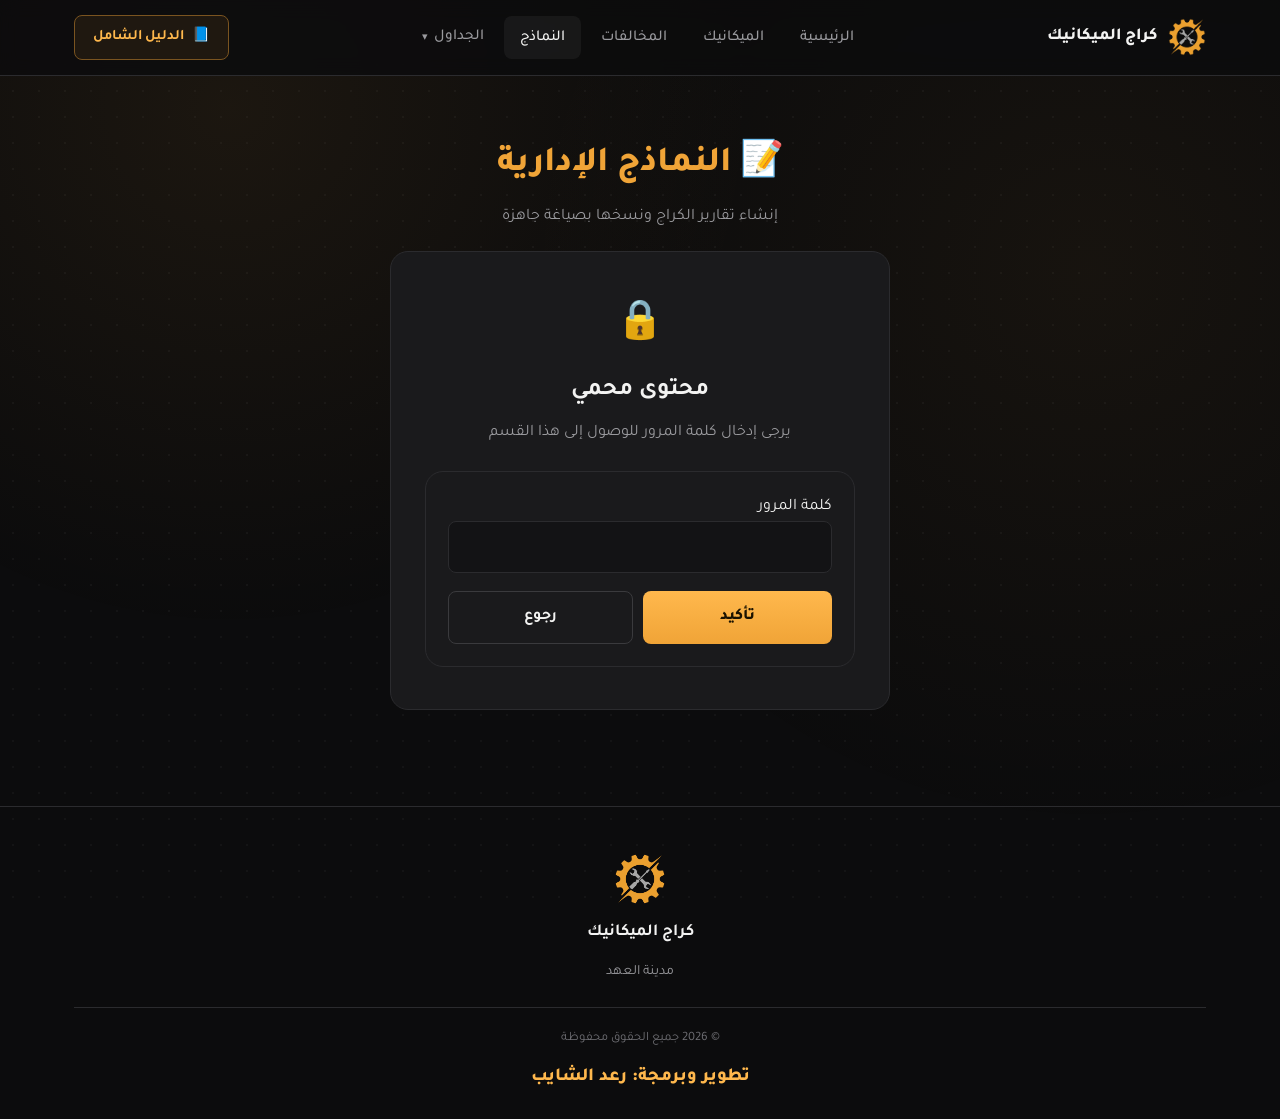
==== forms.html @ 624be12e "Add files via upload" ====
<!DOCTYPE html>
<html lang="ar" dir="rtl">
<head>
<meta charset="UTF-8">
<meta name="viewport" content="width=device-width, initial-scale=1.0">
<title>النماذج - كراج الميكانيك</title>
<link rel="icon" href="logo.png" type="image/png">
<link rel="stylesheet" href="style.css">
</head>
<body>

<!-- ============== الهيدر ============== -->
<header class="site-header">
  <div class="container">
    <a href="index.html" class="brand">
      <img src="logo.png" class="logo-mark" alt="شعار كراج الميكانيك">
      كراج الميكانيك
    </a>

    <nav class="main-nav">
      <a href="index.html">الرئيسية</a>
      <a href="index.html">الميكانيك</a>
      <a href="laws.html">المخالفات</a>
      <a href="forms.html" class="active">النماذج</a>

      <div class="nav-drop">
        <button type="button">
          الجداول <span class="chev">▾</span>
        </button>
        <div class="nav-drop-menu">
          <a href="https://docs.google.com/spreadsheets/d/19WAA7KQZZ2siRXvMGNuiGSErWM-Z2cH6ZtHa5cfqFQI/edit?gid=641894827#gid=641894827" target="_blank" rel="noopener">جدول كراج الميكانيك</a>
          <a href="https://docs.google.com/spreadsheets/d/19WAA7KQZZ2siRXvMGNuiGSErWM-Z2cH6ZtHa5cfqFQI/edit?gid=614708762#gid=614708762" target="_blank" rel="noopener">شروط الترقيات</a>
          <a href="https://docs.google.com/spreadsheets/d/19WAA7KQZZ2siRXvMGNuiGSErWM-Z2cH6ZtHa5cfqFQI/edit?gid=412218856#gid=412218856" target="_blank" rel="noopener">شروط ترقيات المعتمدين</a>
          <a href="https://docs.google.com/spreadsheets/d/19WAA7KQZZ2siRXvMGNuiGSErWM-Z2cH6ZtHa5cfqFQI/edit?gid=1461460125#gid=1461460125" target="_blank" rel="noopener">المركبات الرسمية</a>
        </div>
      </div>
    </nav>

    <a class="header-cta" href="#" target="_blank" rel="noopener">
      📘 <span class="cta-text">الدليل الشامل</span>
    </a>

    <button class="nav-toggle" aria-label="فتح القائمة">☰</button>
  </div>
</header>

<main class="reports-page">
  <div class="page-title">
    <div class="container">
      <h1>📝 النماذج الإدارية</h1>
      <p>إنشاء تقارير الكراج ونسخها بصياغة جاهزة</p>
    </div>
  </div>

  <section class="section reports-section">
    <div class="container">
      <div class="password-gate" id="reports-gate">
        <div class="gate-icon">🔒</div>
        <h2>محتوى محمي</h2>
        <p>يرجى إدخال كلمة المرور للوصول إلى هذا القسم</p>
        <form id="reports-password-form" class="reports-form gate-form">
          <label for="reports-password">كلمة المرور</label>
          <input id="reports-password" type="password" required autocomplete="off">
          <p class="gate-error" id="reports-password-error">كلمة المرور غير صحيحة، يرجى المحاولة مرة أخرى</p>
          <div class="gate-actions">
            <button class="btn-primary" type="submit">تأكيد</button>
            <a class="btn-secondary" href="index.html">رجوع</a>
          </div>
        </form>
      </div>

      <div id="reports-app" hidden>
        <div class="report-tabs" id="report-tabs" role="tablist"></div>
        <div id="report-panels"></div>
      </div>
    </div>
  </section>
</main>

<!-- ============== الفوتر ============== -->
<footer class="site-footer">
  <div class="container">
    <img src="logo.png" class="logo-mark" alt="كراج الميكانيك">
    <strong>كراج الميكانيك</strong>
    <p class="footer-sub">مدينة العهد</p>
    <div class="footer-legal">© 2026 جميع الحقوق محفوظة</div>
    <div class="footer-dev">تطوير وبرمجة: رعد الشايب</div>
  </div>
</footer>

<script src="script.js"></script>
</body>
</html>
---- style.css ----
/* =========================================================
  كراج الميكانيك — مدينة العهد
   ملف التصميم الرئيسي (مشترك بين كل الصفحات)
   ========================================================= */

@import url('https://fonts.googleapis.com/css2?family=Tajawal:wght@400;500;700;800;900&display=swap');

:root {
  --bg: #0c0c0d;
  --bg-soft: #131315;
  --card: #1a1a1c;
  --card-border: #2b2b2e;
  --card-border-hover: #3a3a3d;
  --text: #f3f3f2;
  --text-muted: #9a9a9e;
  --text-faint: #6f6f74;

  --accent: #f0a437;
  --accent-strong: #ffb84d;
  --accent-dim: #7a5420;
  --accent-glow: rgba(240, 164, 55, 0.28);

  --danger: #ff6161;
  --danger-soft: rgba(255, 97, 97, 0.12);
  --success: #3ecf8e;
  --success-soft: rgba(62, 207, 142, 0.12);
  --info: #4fa8ff;
  --info-soft: rgba(79, 168, 255, 0.12);

  --radius-lg: 18px;
  --radius-md: 12px;
  --radius-sm: 8px;

  --container: 1180px;
  --header-h: 76px;
}

* { box-sizing: border-box; }

html {
  scroll-behavior: smooth;
  scroll-padding-top: var(--header-h);
}

body {
  margin: 0;
  background: var(--bg);
  color: var(--text);
  font-family: 'Tajawal', 'Segoe UI', Tahoma, sans-serif;
  direction: rtl;
  line-height: 1.7;
  -webkit-font-smoothing: antialiased;
}

/* خلفية نقطية خفيفة تعطي عمق بدون تشتيت */
body::before {
  content: "";
  position: fixed;
  inset: 0;
  z-index: -1;
  background-image:
    radial-gradient(circle at 18% 12%, rgba(240,164,55,0.07), transparent 40%),
    radial-gradient(circle at 85% 30%, rgba(240,164,55,0.05), transparent 45%),
    radial-gradient(rgba(255,255,255,0.035) 1px, transparent 1px);
  background-size: auto, auto, 26px 26px;
}

img { max-width: 100%; display: block; }
a { color: inherit; text-decoration: none; }
ul { margin: 0; padding: 0; list-style: none; }
button { font-family: inherit; cursor: pointer; }
input { font-family: inherit; }

.container {
  width: 100%;
  max-width: var(--container);
  margin: 0 auto;
  padding: 0 24px;
}

:focus-visible {
  outline: 2px solid var(--accent);
  outline-offset: 3px;
}

/* ---------------------------------------------------------
   الهيدر / شريط التنقل
--------------------------------------------------------- */
.site-header {
  position: sticky;
  top: 0;
  z-index: 100;
  height: var(--header-h);
  display: flex;
  align-items: center;
  background: rgba(12,12,13,0.85);
  backdrop-filter: blur(10px);
  border-bottom: 1px solid var(--card-border);
}

.site-header .container {
  display: flex;
  align-items: center;
  justify-content: space-between;
  gap: 20px;
}

.brand {
  display: flex;
  align-items: center;
  gap: 10px;
  font-weight: 800;
  font-size: 1.05rem;
  white-space: nowrap;
}

.brand .logo-mark {
  width: 38px;
  height: 38px;
  flex-shrink: 0;
}

.main-nav {
  display: flex;
  align-items: center;
  gap: 4px;
  flex: 1;
  justify-content: center;
}

.main-nav a, .main-nav .nav-drop > button {
  display: inline-flex;
  align-items: center;
  gap: 6px;
  padding: 9px 16px;
  border-radius: var(--radius-sm);
  color: var(--text-muted);
  font-weight: 500;
  font-size: 0.95rem;
  background: none;
  border: none;
  transition: background .15s ease, color .15s ease;
}

.main-nav a:hover,
.main-nav .nav-drop > button:hover,
.main-nav a.active {
  color: var(--text);
  background: rgba(255,255,255,0.05);
}

.nav-drop { position: relative; }

.nav-drop .chev { font-size: .7rem; transition: transform .15s ease; }
.nav-drop.open .chev { transform: rotate(180deg); }

.nav-drop-menu {
  position: absolute;
  top: calc(100% + 10px);
  right: 0;
  min-width: 240px;
  background: var(--card);
  border: 1px solid var(--card-border);
  border-radius: var(--radius-md);
  padding: 8px;
  display: none;
  flex-direction: column;
  gap: 2px;
  box-shadow: 0 18px 40px rgba(0,0,0,0.45);
}

.nav-drop.open .nav-drop-menu { display: flex; }

.nav-drop-menu a {
  padding: 10px 12px;
  border-radius: var(--radius-sm);
  font-size: .9rem;
  color: var(--text-muted);
}
.nav-drop-menu a:hover { background: rgba(255,255,255,0.06); color: var(--text); }

.header-cta {
  flex-shrink: 0;
  display: inline-flex;
  align-items: center;
  gap: 8px;
  padding: 9px 18px;
  border-radius: var(--radius-sm);
  border: 1px solid var(--accent-dim);
  color: var(--accent-strong);
  font-weight: 700;
  font-size: .9rem;
  background: rgba(240,164,55,0.08);
  transition: background .15s ease, transform .15s ease;
}
.header-cta:hover { background: rgba(240,164,55,0.16); transform: translateY(-1px); }

.nav-toggle {
  display: none;
  background: none;
  border: 1px solid var(--card-border);
  border-radius: var(--radius-sm);
  color: var(--text);
  width: 42px;
  height: 42px;
  font-size: 1.2rem;
}

/* ---------------------------------------------------------
   الهيرو
--------------------------------------------------------- */
.hero {
  padding: 90px 0 60px;
  text-align: center;
}

.hero-mark {
  width: 110px;
  height: 110px;
  margin: 0 auto 28px;
  filter: drop-shadow(0 0 30px var(--accent-glow));
}

.hero h1 {
  font-size: clamp(2.2rem, 5vw, 3.2rem);
  font-weight: 900;
  color: var(--accent);
  margin: 0 0 10px;
  letter-spacing: -0.5px;
}

.hero .hero-sub {
  color: var(--text-muted);
  font-size: 1.1rem;
  margin: 0 0 30px;
}

.pill-btn {
  display: inline-flex;
  align-items: center;
  gap: 10px;
  padding: 13px 28px;
  border: 1px solid var(--accent-dim);
  border-radius: 999px;
  color: var(--accent-strong);
  font-weight: 700;
}

/* ---------------------------------------------------------
   عناوين الأقسام
--------------------------------------------------------- */
.section { padding: 56px 0; }
.section-head { text-align: center; margin-bottom: 40px; }

.section-head h2 {
  font-size: clamp(1.5rem, 3vw, 1.9rem);
  font-weight: 800;
  margin: 0 0 8px;
  display: flex;
  align-items: center;
  justify-content: center;
  gap: 10px;
}

.section-head .icon-tag {
  display: inline-flex;
  width: 34px; height: 34px;
  align-items: center; justify-content: center;
  border-radius: 9px;
  background: var(--accent-glow);
  color: var(--accent);
  font-size: 1rem;
}

.section-head p {
  color: var(--text-muted);
  margin: 0;
  font-size: .95rem;
}

/* ---------------------------------------------------------
   مولّد المسمى الميداني
--------------------------------------------------------- */
.generator-wrap { max-width: 640px; margin: 0 auto; }

.generator-card {
  background: var(--card);
  border: 1px solid var(--accent-dim);
  border-radius: var(--radius-lg);
  padding: 34px;
  position: relative;
  overflow: hidden;
}

.generator-card::after {
  content: "";
  position: absolute;
  inset: 0;
  background: radial-gradient(circle at 100% 0%, var(--accent-glow), transparent 55%);
  pointer-events: none;
}

.generator-title {
  display: flex;
  align-items: center;
  gap: 10px;
  font-weight: 800;
  color: var(--accent);
  font-size: 1.15rem;
  margin-bottom: 26px;
}

.field { margin-bottom: 20px; }

.field label {
  display: flex;
  align-items: center;
  gap: 6px;
  font-size: .9rem;
  color: var(--text-muted);
  margin-bottom: 8px;
}

.field input {
  width: 100%;
  background: var(--bg-soft);
  border: 1px solid var(--card-border);
  border-radius: var(--radius-sm);
  padding: 13px 16px;
  color: var(--text);
  font-size: .95rem;
  transition: border-color .15s ease;
}

.field input:focus { border-color: var(--accent); }
.field input::placeholder { color: var(--text-faint); }

.code-field { display: flex; gap: 10px; }
.code-field input { text-align: center; }
.code-prefix {
  flex-shrink: 0;
  min-width: 58px;
  display: flex;
  align-items: center;
  justify-content: center;
  background: var(--accent);
  color: #1a1200;
  font-weight: 800;
  border-radius: var(--radius-sm);
}

.btn-primary {
  width: 100%;
  padding: 15px;
  border: none;
  border-radius: var(--radius-sm);
  background: linear-gradient(180deg, var(--accent-strong), var(--accent));
  color: #1a1200;
  font-weight: 800;
  font-size: 1rem;
  display: flex; align-items: center; justify-content: center; gap: 8px;
  transition: filter .15s ease, transform .15s ease;
}
.btn-primary:hover { filter: brightness(1.08); transform: translateY(-1px); }

.result-box {
  margin-top: 22px;
  display: none;
  background: var(--bg-soft);
  border: 1px dashed var(--card-border-hover);
  border-radius: var(--radius-sm);
  padding: 18px;
  text-align: center;
}
.result-box.show { display: block; }
.result-box .result-text {
  font-weight: 800;
  font-size: 1.1rem;
  color: var(--accent-strong);
  margin-bottom: 14px;
  word-break: break-word;
  direction: ltr;
}

.btn-secondary {
  width: 100%;
  padding: 12px;
  border-radius: var(--radius-sm);
  border: 1px solid var(--card-border-hover);
  background: transparent;
  color: var(--text);
  font-weight: 700;
  display: flex; align-items: center; justify-content: center; gap: 8px;
}
.btn-secondary:hover { background: rgba(255,255,255,0.05); }

/* ---------------------------------------------------------
   شبكات البطاقات (عام)
--------------------------------------------------------- */
.grid {
  display: grid;
  gap: 20px;
}
.grid-3 { grid-template-columns: repeat(3, 1fr); }
.grid-2 { grid-template-columns: repeat(2, 1fr); }

.card {
  background: var(--card);
  border: 1px solid var(--card-border);
  border-radius: var(--radius-lg);
  padding: 26px;
  transition: border-color .15s ease, transform .15s ease;
}
.card:hover { border-color: var(--card-border-hover); }

/* بطاقات أكواد الحالات */
.code-card .code-card-top {
  display: flex; align-items: center; justify-content: space-between;
  padding-bottom: 14px; margin-bottom: 14px;
  border-bottom: 1px solid var(--card-border);
}
.code-card .code-card-top strong { font-size: 1.05rem; color: var(--accent-strong); }
.code-card .code-card-top .badge-icon {
  width: 30px; height: 30px; border-radius: 8px;
  display: flex; align-items: center; justify-content: center;
  font-size: .95rem;
}
.badge-icon.ready { background: var(--success-soft); color: var(--success); }
.badge-icon.fuel { background: var(--accent-glow); color: var(--accent); }
.badge-icon.break { background: var(--info-soft); color: var(--info); }
.code-card p { margin: 0; color: var(--text-muted); font-size: .92rem; }

/* بطاقات الروابط السريعة */
.link-card {
  display: flex; align-items: center; gap: 16px;
}
.link-card .icon-circle {
  width: 46px; height: 46px; flex-shrink: 0;
  border-radius: var(--radius-sm);
  background: rgba(255,255,255,0.05);
  display: flex; align-items: center; justify-content: center;
  font-size: 1.2rem;
}
.link-card strong { display: block; font-size: 1rem; margin-bottom: 3px; }
.link-card span { display: block; color: var(--text-muted); font-size: .85rem; }
.link-card:hover .icon-circle { background: var(--accent-glow); }

/* بطاقات تردد الموجات */
.freq-card strong.freq-title {
  display: block; text-align: center;
  color: var(--accent-strong); font-size: 1.05rem;
  padding-bottom: 14px; margin-bottom: 14px;
  border-bottom: 1px solid var(--card-border);
}
.freq-row {
  display: flex; align-items: center; justify-content: space-between;
  padding: 8px 0; font-size: .92rem; color: var(--text-muted);
}
.freq-num {
  background: var(--accent);
  color: #1a1200;
  font-weight: 800;
  font-size: .85rem;
  min-width: 30px;
  text-align: center;
  padding: 3px 8px;
  border-radius: 6px;
}

/* ---------------------------------------------------------
   الفيديو
--------------------------------------------------------- */
.video-wrap {
  max-width: 860px; margin: 0 auto;
  border-radius: var(--radius-lg);
  overflow: hidden;
  border: 1px solid var(--card-border);
  background: #000;
}
.video-wrap video { width: 100%; display: block; }

/* ---------------------------------------------------------
   مواقع الكراجات
--------------------------------------------------------- */
.map-frame {
  border-radius: var(--radius-lg);
  overflow: hidden;
  border: 1px solid var(--card-border);
  margin-bottom: 4px;
  cursor: zoom-in;
}
.map-frame img { width: 100%; }
.map-hint { text-align: center; color: var(--text-faint); font-size: .85rem; margin-bottom: 30px; }

.services-panel {
  border: 1px solid var(--accent-dim);
  border-radius: var(--radius-lg);
  padding: 30px;
  background: var(--card);
}

.services-panel-title {
  display: inline-flex; align-items: center; gap: 10px;
  background: var(--accent);
  color: #1a1200;
  font-weight: 800;
  padding: 8px 20px;
  border-radius: 999px;
  margin-bottom: 26px;
}

.services-cols {
  display: grid;
  grid-template-columns: 1fr 1fr;
  gap: 30px;
}

.services-cols h4 {
  display: flex; align-items: center; gap: 8px;
  color: var(--accent-strong);
  font-size: 1rem;
  margin: 0 0 12px;
}

.services-cols ul li {
  position: relative;
  padding-right: 18px;
  margin-bottom: 8px;
  color: var(--text-muted);
  font-size: .92rem;
}
.services-cols ul li::before {
  content: "•";
  position: absolute; right: 0; color: var(--accent);
}

.note-box {
  background: var(--bg-soft);
  border-right: 3px solid var(--accent);
  padding: 14px 16px;
  border-radius: var(--radius-sm);
  font-size: .88rem;
  color: var(--text-muted);
  margin-bottom: 22px;
}

.locations-strip {
  display: grid;
  grid-template-columns: repeat(3, 1fr);
  gap: 16px;
  margin-top: 26px;
}
.location-thumb {
  text-align: center;
}
.location-thumb .thumb-img {
  aspect-ratio: 1.3/1;
  border-radius: var(--radius-sm);
  border: 1px solid var(--card-border);
  background:
    linear-gradient(135deg, rgba(240,164,55,0.12), rgba(255,255,255,0.02)),
    repeating-linear-gradient(0deg, rgba(255,255,255,0.03) 0 1px, transparent 1px 24px),
    repeating-linear-gradient(90deg, rgba(255,255,255,0.03) 0 1px, transparent 1px 24px);
  display: flex; align-items: center; justify-content: center;
  font-size: 1.4rem;
  margin-bottom: 8px;
  color: var(--accent);
}
.location-thumb strong { display: block; font-size: .88rem; }
.location-thumb span { display: block; font-size: .78rem; color: var(--text-faint); }

/* ---------------------------------------------------------
   ديسكورد
--------------------------------------------------------- */
.discord-card {
  max-width: 640px; margin: 0 auto;
  text-align: center;
  padding: 44px 30px;
  background: linear-gradient(180deg, rgba(240,164,55,0.08), transparent);
  border: 1px solid var(--accent-dim);
  border-radius: var(--radius-lg);
}
.discord-card h3 { margin: 0 0 8px; font-size: 1.3rem; }
.discord-card p { color: var(--text-muted); margin: 0 0 24px; }

/* ---------------------------------------------------------
   الفوتر
--------------------------------------------------------- */
.site-footer {
  border-top: 1px solid var(--card-border);
  padding: 46px 0 26px;
  text-align: center;
  margin-top: 40px;
}
.site-footer .logo-mark { width: 52px; height: 52px; margin: 0 auto 14px; }
.site-footer strong { display: block; font-size: 1.05rem; margin-bottom: 4px; }
.site-footer .footer-sub { color: var(--text-muted); font-size: .88rem; margin-bottom: 22px; }
.site-footer .footer-legal {
  color: var(--text-faint);
  font-size: .8rem;
  padding-top: 20px;
  border-top: 1px solid var(--card-border);
}
.site-footer .footer-dev {
  color: var(--accent-strong);
  font-size: 1.15rem;
  font-weight: 800;
  margin-top: 12px;
}

/* ---------------------------------------------------------
   صفحة المخالفات
--------------------------------------------------------- */
.page-title {
  text-align: center;
  padding: 60px 0 10px;
}
.page-title h1 {
  display: flex; align-items: center; justify-content: center; gap: 10px;
  font-size: clamp(1.7rem, 4vw, 2.2rem);
  font-weight: 800;
  color: var(--accent);
  margin: 0 0 8px;
}
.page-title p { color: var(--text-muted); margin: 0; }

.search-wrap {
  max-width: 640px;
  margin: 30px auto 24px;
  position: relative;
}
.search-wrap input {
  width: 100%;
  background: var(--card);
  border: 1px solid var(--card-border);
  border-radius: 999px;
  padding: 15px 50px 15px 20px;
  color: var(--text);
  font-size: .95rem;
}
.search-wrap input:focus { border-color: var(--accent); }
.search-wrap .search-icon {
  position: absolute; top: 50%; right: 20px; transform: translateY(-50%);
  color: var(--text-faint);
}

.filter-bar {
  display: flex;
  flex-wrap: wrap;
  gap: 10px;
  justify-content: center;
  margin-bottom: 44px;
}
.filter-btn {
  padding: 10px 20px;
  border-radius: 999px;
  border: 1px solid var(--card-border);
  background: var(--card);
  color: var(--text-muted);
  font-weight: 600;
  font-size: .88rem;
  transition: all .15s ease;
}
.filter-btn:hover { border-color: var(--card-border-hover); color: var(--text); }
.filter-btn.active {
  background: var(--accent);
  border-color: var(--accent);
  color: #1a1200;
}

.violations-list {
  display: flex;
  flex-direction: column;
  gap: 14px;
  padding-bottom: 60px;
}

.violation-card {
  background: var(--card);
  border: 1px solid var(--card-border);
  border-right: 4px solid var(--accent-dim);
  border-radius: var(--radius-md);
  padding: 20px 24px;
}
.violation-card[data-severity="فصل"] { border-right-color: var(--danger); }
.violation-card[data-severity="عالي"] { border-right-color: var(--accent); }
.violation-card[data-severity="متوسط"] { border-right-color: var(--info); }

.violation-top {
  display: flex;
  align-items: flex-start;
  justify-content: space-between;
  gap: 16px;
  margin-bottom: 10px;
}
.violation-top h3 {
  margin: 0;
  font-size: 1rem;
  font-weight: 700;
}
.violation-tag {
  flex-shrink: 0;
  font-size: .78rem;
  font-weight: 700;
  padding: 4px 12px;
  border-radius: 999px;
  background: var(--accent-glow);
  color: var(--accent-strong);
  white-space: nowrap;
}
.violation-card p {
  margin: 0;
  color: var(--text-muted);
  font-size: .9rem;
}
.violation-card p strong { color: var(--danger); font-weight: 700; }

.category-heading {
  font-size: 1rem;
  font-weight: 800;
  color: var(--accent-strong);
  margin: 30px 0 4px;
  padding-bottom: 10px;
  border-bottom: 1px solid var(--card-border);
}
.category-heading:first-child { margin-top: 0; }

.empty-state {
  text-align: center;
  padding: 60px 20px;
  color: var(--text-faint);
}

/* ---------------------------------------------------------
   صفحة النماذج
--------------------------------------------------------- */
.form-card {
  background: var(--card);
  border: 1px solid var(--card-border);
  border-radius: var(--radius-lg);
  padding: 28px;
}
.form-card h3 {
  display: flex; align-items: center; gap: 10px;
  margin: 0 0 8px;
  color: var(--accent-strong);
  font-size: 1.05rem;
}
.form-card p { color: var(--text-muted); font-size: .9rem; margin: 0 0 18px; }
.form-card a.pill-btn { padding: 10px 22px; font-size: .88rem; }

/* ---------------------------------------------------------
   صفحة التقارير الإدارية
--------------------------------------------------------- */
.reports-section { padding-top: 10px; }
.password-gate {
  max-width: 500px;
  margin: 0 auto;
  padding: 42px 34px;
  text-align: center;
  background: var(--card);
  border: 1px solid var(--card-border);
  border-radius: var(--radius-lg);
}
.gate-icon { font-size: 2.4rem; margin-bottom: 12px; }
.password-gate h2 { margin: 0 0 8px; }
.password-gate > p { color: var(--text-muted); margin: 0 0 24px; }
.gate-form { text-align: right; }
.gate-error { display: none; color: var(--danger); font-size: .85rem; margin: 10px 0 0; }
.gate-error.show { display: block; }
.gate-actions, .report-actions { display: flex; gap: 10px; margin-top: 18px; }
.gate-actions > *, .report-actions > * { flex: 1; text-align: center; }
.report-tabs, .sub-tabs { display: flex; flex-wrap: wrap; gap: 8px; margin-bottom: 22px; }
.report-tab, .sub-tab {
  border: 1px solid var(--card-border);
  background: var(--card);
  color: var(--text-muted);
  border-radius: var(--radius-sm);
  padding: 12px 15px;
  font: inherit;
  cursor: pointer;
}
.report-tab:hover, .sub-tab:hover, .report-tab.active, .sub-tab.active { border-color: var(--accent); color: var(--text); background: var(--accent-dim); }
.report-panel { display: none; }
.report-panel.active, .sub-panel.active { display: block; }
.report-panel > h2, .sub-panel > h2 { font-size: 1.35rem; margin: 0 0 18px; }
.sub-panel { display: none; }
.reports-form { background: var(--card); border: 1px solid var(--card-border); border-radius: var(--radius-lg); padding: 22px; }
.report-fields { display: grid; grid-template-columns: repeat(2, minmax(0, 1fr)); gap: 15px; }
.report-fields label, .yesno-field { display: flex; flex-direction: column; gap: 7px; color: var(--text-muted); font-size: .9rem; }
.report-fields input, .report-fields select, .report-fields textarea, .gate-form input {
  width: 100%; border: 1px solid var(--card-border); border-radius: var(--radius-sm); background: var(--bg-soft); color: var(--text); padding: 11px 12px; font: inherit; outline: none;
}
.report-fields input:focus, .report-fields select:focus, .report-fields textarea:focus, .gate-form input:focus { border-color: var(--accent); }
.report-fields textarea { resize: vertical; min-height: 86px; }
.time-field { display: flex; gap: 8px; align-items: stretch; }
.time-field > input { flex: 1; min-width: 0; }
.period-toggle { display: flex; border: 1px solid var(--card-border); border-radius: var(--radius-sm); overflow: hidden; background: var(--bg-soft); }
.period-toggle label { display: flex; align-items: center; justify-content: center; min-width: 38px; padding: 0 8px; color: var(--text-muted); cursor: pointer; }
.period-toggle label:has(input:checked) { background: var(--accent-dim); color: var(--text); }
.period-toggle input { position: absolute; opacity: 0; pointer-events: none; }
.report-fields .full-field, .report-fields .yesno-field { grid-column: 1 / -1; }
.yesno-field { border: 1px solid var(--card-border); padding: 12px; border-radius: var(--radius-sm); flex-direction: row; align-items: center; gap: 18px; }
.yesno-field legend { width: 100%; margin-bottom: 4px; }
.yesno-field label { flex-direction: row; align-items: center; color: var(--text); }
.report-result { white-space: pre-wrap; direction: rtl; text-align: right; margin: 20px 0 0; padding: 18px; border: 1px solid var(--accent-dim); border-radius: var(--radius-sm); background: var(--bg-soft); color: var(--text); font: inherit; line-height: 1.8; }
.report-actions button:disabled { opacity: .45; cursor: not-allowed; }
@media (max-width: 700px) {
  .report-fields { grid-template-columns: 1fr; }
  .report-fields .full-field, .report-fields .yesno-field { grid-column: auto; }
  .report-tabs, .sub-tabs { display: grid; grid-template-columns: 1fr 1fr; }
  .report-tab, .sub-tab { min-height: 52px; }
  .password-gate { padding: 30px 20px; }
}

/* ---------------------------------------------------------
   استجابة الشاشات
--------------------------------------------------------- */
@media (max-width: 900px) {
  .grid-3 { grid-template-columns: 1fr 1fr; }
  .services-cols { grid-template-columns: 1fr; }
}

@media (max-width: 760px) {
  .main-nav, .nav-drop-menu { display: none; }
  .nav-toggle { display: flex; align-items: center; justify-content: center; }

  .site-header.nav-open .main-nav {
    display: flex;
    position: absolute;
    top: var(--header-h);
    right: 0; left: 0;
    flex-direction: column;
    align-items: stretch;
    background: var(--bg-soft);
    border-bottom: 1px solid var(--card-border);
    padding: 10px;
    gap: 2px;
  }
  .site-header.nav-open .nav-drop-menu {
    display: flex;
    position: static;
    border: none;
    padding: 4px 0 4px 20px;
  }
  .site-header.nav-open .nav-drop.open .nav-drop-menu { display: flex; }

  .grid-3, .grid-2 { grid-template-columns: 1fr; }
  .locations-strip { grid-template-columns: 1fr 1fr; }
  .header-cta span.cta-text { display: none; }
}

@media (max-width: 480px) {
  .locations-strip { grid-template-columns: 1fr; }
  .violation-top { flex-direction: column; }
}
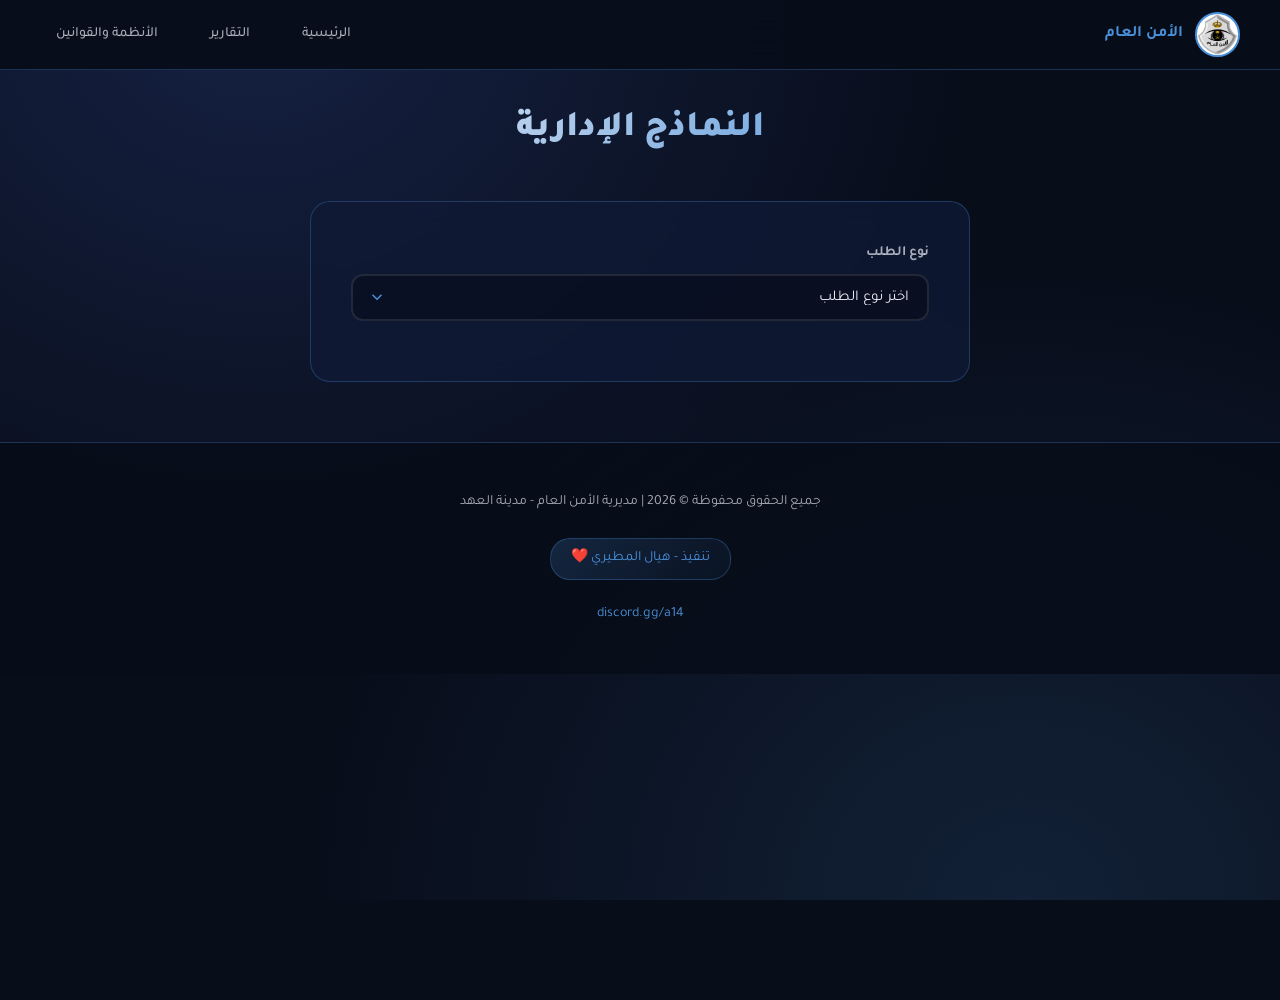
==== commit aa6c21dc: "Add files via upload" ====
--- a/forms.html
+++ b/forms.html
@@ -1,93 +1,582 @@
 <!DOCTYPE html>
 <html lang="ar" dir="rtl">
 <head>
-<meta charset="UTF-8">
-<meta name="viewport" content="width=device-width, initial-scale=1.0">
-<title>النماذج - كراج الميكانيك</title>
-<link rel="icon" href="logo.png" type="image/png">
-<link rel="stylesheet" href="style.css">
+  <meta charset="UTF-8">
+  <meta name="viewport" content="width=device-width, initial-scale=1.0">
+  <title>النماذج الإدارية - مديرية الأمن العام</title>
+  <link rel="icon" type="image/png" href="logo.png">
+  <link href="https://fonts.googleapis.com/css2?family=Tajawal:wght@400;500;700;800;900&display=swap" rel="stylesheet">
+  <style>
+    :root {
+      --primary: #0f1a35;
+      --accent: #4a90d9;
+      --accent-dark: #2d6bb3;
+      --bg-dark: #080d1a;
+      --bg-card: rgba(15, 26, 53, 0.8);
+      --border: rgba(74, 144, 217, 0.3);
+      --border-light: rgba(255, 255, 255, 0.1);
+      --text: #e8ecf4;
+      --text-muted: rgba(232, 236, 244, 0.7);
+      --success: #22c55e;
+      --error: #ef4444;
+    }
+
+    * { box-sizing: border-box; margin: 0; padding: 0; }
+    body { -webkit-user-select: none; -moz-user-select: none; -ms-user-select: none; user-select: none; }
+    html { scroll-behavior: smooth; }
+
+    body {
+      font-family: 'Tajawal', sans-serif;
+      background: var(--bg-dark);
+      color: var(--text);
+      line-height: 1.7;
+      min-height: 100vh;
+    }
+
+    .bg-animation {
+      position: fixed;
+      top: 0; left: 0;
+      width: 100%; height: 100%;
+      z-index: -1;
+      background: 
+        radial-gradient(ellipse at 20% 0%, rgba(42, 64, 128, 0.4) 0%, transparent 50%),
+        radial-gradient(ellipse at 80% 100%, rgba(74, 144, 217, 0.15) 0%, transparent 50%),
+        var(--bg-dark);
+    }
+
+    .navbar {
+      position: fixed;
+      top: 0; left: 0; right: 0;
+      height: 70px;
+      background: rgba(8, 13, 26, 0.95);
+      backdrop-filter: blur(20px);
+      border-bottom: 1px solid var(--border);
+      z-index: 1000;
+      display: flex;
+      align-items: center;
+      padding: 0 40px;
+    }
+
+    .nav-container {
+      max-width: 1400px;
+      width: 100%;
+      margin: 0 auto;
+      display: flex;
+      align-items: center;
+      justify-content: space-between;
+    }
+
+    .nav-logo {
+      display: flex;
+      align-items: center;
+      gap: 12px;
+      text-decoration: none;
+      color: var(--text);
+    }
+
+    .nav-logo img {
+      width: 45px; height: 45px;
+      border-radius: 50%;
+      border: 2px solid var(--accent);
+      object-fit: cover;
+      background: white;
+    }
+
+    .nav-logo span { font-size: 16px; font-weight: 700; color: var(--accent); }
+
+    .nav-links { display: flex; gap: 20px; }
+
+    .nav-link {
+      color: var(--text-muted);
+      text-decoration: none;
+      font-size: 14px;
+      font-weight: 500;
+      padding: 8px 16px;
+      border-radius: 8px;
+      transition: all 0.3s;
+    }
+
+    .nav-link:hover { background: rgba(74, 144, 217, 0.15); color: var(--accent); }
+
+    .container {
+      max-width: 700px;
+      margin: 100px auto 50px;
+      padding: 0 20px;
+    }
+
+    .page-title {
+      text-align: center;
+      font-size: 36px;
+      font-weight: 900;
+      margin-bottom: 40px;
+      background: linear-gradient(135deg, var(--text), var(--accent));
+      -webkit-background-clip: text;
+      -webkit-text-fill-color: transparent;
+    }
+
+    .form-card {
+      background: var(--bg-card);
+      border: 1px solid var(--border);
+      border-radius: 20px;
+      padding: 40px;
+      backdrop-filter: blur(10px);
+    }
+
+    .form-group {
+      margin-bottom: 20px;
+    }
+
+    .form-group label {
+      display: block;
+      font-size: 14px;
+      font-weight: 600;
+      color: var(--text-muted);
+      margin-bottom: 8px;
+    }
+
+    .form-input, .form-select, .form-textarea {
+      width: 100%;
+      padding: 14px 18px;
+      background: rgba(0, 0, 0, 0.3);
+      border: 2px solid var(--border-light);
+      border-radius: 12px;
+      font-size: 15px;
+      color: var(--text);
+      font-family: inherit;
+      transition: all 0.3s ease;
+      outline: none;
+    }
+
+    .form-input:focus, .form-select:focus, .form-textarea:focus {
+      border-color: var(--accent);
+      box-shadow: 0 0 0 3px rgba(74, 144, 217, 0.2);
+    }
+
+    .form-select {
+      appearance: none;
+      background-image: url("data:image/svg+xml,%3Csvg xmlns='http://www.w3.org/2000/svg' width='24' height='24' viewBox='0 0 24 24' fill='none' stroke='%234a90d9' stroke-width='2'%3E%3Cpolyline points='6 9 12 15 18 9'%3E%3C/polyline%3E%3C/svg%3E");
+      background-repeat: no-repeat;
+      background-position: left 15px center;
+      background-size: 18px;
+    }
+
+    .form-select option { background: #0f1a35; color: var(--text); }
+
+    .form-textarea {
+      min-height: 100px;
+      resize: vertical;
+    }
+
+    .form-section {
+      display: none;
+    }
+
+    .form-section.active {
+      display: block;
+      animation: fadeIn 0.3s ease;
+    }
+
+    @keyframes fadeIn {
+      from { opacity: 0; transform: translateY(10px); }
+      to { opacity: 1; transform: translateY(0); }
+    }
+
+    .submit-btn {
+      width: 100%;
+      margin-top: 25px;
+      padding: 16px;
+      background: linear-gradient(135deg, var(--accent), var(--accent-dark));
+      border: none;
+      border-radius: 12px;
+      color: white;
+      font-size: 16px;
+      font-weight: 700;
+      cursor: pointer;
+      font-family: inherit;
+      transition: all 0.3s ease;
+      box-shadow: 0 10px 30px rgba(74, 144, 217, 0.3);
+    }
+
+    .submit-btn:hover {
+      transform: translateY(-2px);
+      box-shadow: 0 15px 40px rgba(74, 144, 217, 0.4);
+    }
+
+    .toast {
+      position: fixed;
+      top: 20px;
+      right: 20px;
+      padding: 16px 24px;
+      border-radius: 12px;
+      font-weight: 600;
+      z-index: 9999;
+      opacity: 0;
+      transform: translateY(-20px);
+      transition: all 0.3s ease;
+    }
+
+    .toast.show {
+      opacity: 1;
+      transform: translateY(0);
+    }
+
+    .toast.success {
+      background: var(--success);
+      color: white;
+    }
+
+    .toast.error {
+      background: var(--error);
+      color: white;
+    }
+
+    .footer {
+      background: rgba(8, 13, 26, 0.95);
+      border-top: 1px solid var(--border);
+      padding: 40px 20px;
+      text-align: center;
+      margin-top: 60px;
+    }
+
+    .footer p { color: var(--text-muted); font-size: 14px; margin: 8px 0; }
+    .footer a { color: var(--accent); text-decoration: none; }
+
+    .footer-credit {
+      display: inline-block;
+      margin: 15px 0;
+      padding: 8px 20px;
+      background: linear-gradient(135deg, rgba(74, 144, 217, 0.2), rgba(74, 144, 217, 0.05));
+      border: 1px solid rgba(74, 144, 217, 0.3);
+      border-radius: 20px;
+      color: var(--accent);
+    }
+
+    @media (max-width: 768px) {
+      .navbar { padding: 0 20px; }
+      .nav-links { display: none; }
+      .container { margin-top: 90px; }
+      .form-card { padding: 25px; }
+    }
+  </style>
 </head>
 <body>
-
-<!-- ============== الهيدر ============== -->
-<header class="site-header">
+  <div class="bg-animation"></div>
+
+  <nav class="navbar">
+    <div class="nav-container">
+      <a href="index.html" class="nav-logo">
+        <img src="logo.png" alt="شعار الأمن العام">
+        <span>الأمن العام</span>
+      </a>
+      <div class="nav-links">
+        <a href="index.html" class="nav-link">الرئيسية</a>
+        <a href="index.html#reports" class="nav-link">التقارير</a>
+        <a href="laws.html" class="nav-link">الأنظمة والقوانين</a>
+      </div>
+    </div>
+  </nav>
+
   <div class="container">
-    <a href="index.html" class="brand">
-      <img src="logo.png" class="logo-mark" alt="شعار كراج الميكانيك">
-      كراج الميكانيك
-    </a>
-
-    <nav class="main-nav">
-      <a href="index.html">الرئيسية</a>
-      <a href="index.html">الميكانيك</a>
-      <a href="laws.html">المخالفات</a>
-      <a href="forms.html" class="active">النماذج</a>
-
-      <div class="nav-drop">
-        <button type="button">
-          الجداول <span class="chev">▾</span>
-        </button>
-        <div class="nav-drop-menu">
-          <a href="https://docs.google.com/spreadsheets/d/19WAA7KQZZ2siRXvMGNuiGSErWM-Z2cH6ZtHa5cfqFQI/edit?gid=641894827#gid=641894827" target="_blank" rel="noopener">جدول كراج الميكانيك</a>
-          <a href="https://docs.google.com/spreadsheets/d/19WAA7KQZZ2siRXvMGNuiGSErWM-Z2cH6ZtHa5cfqFQI/edit?gid=614708762#gid=614708762" target="_blank" rel="noopener">شروط الترقيات</a>
-          <a href="https://docs.google.com/spreadsheets/d/19WAA7KQZZ2siRXvMGNuiGSErWM-Z2cH6ZtHa5cfqFQI/edit?gid=412218856#gid=412218856" target="_blank" rel="noopener">شروط ترقيات المعتمدين</a>
-          <a href="https://docs.google.com/spreadsheets/d/19WAA7KQZZ2siRXvMGNuiGSErWM-Z2cH6ZtHa5cfqFQI/edit?gid=1461460125#gid=1461460125" target="_blank" rel="noopener">المركبات الرسمية</a>
-        </div>
-      </div>
-    </nav>
-
-    <a class="header-cta" href="#" target="_blank" rel="noopener">
-      📘 <span class="cta-text">الدليل الشامل</span>
-    </a>
-
-    <button class="nav-toggle" aria-label="فتح القائمة">☰</button>
-  </div>
-</header>
-
-<main class="reports-page">
-  <div class="page-title">
-    <div class="container">
-      <h1>📝 النماذج الإدارية</h1>
-      <p>إنشاء تقارير الكراج ونسخها بصياغة جاهزة</p>
+    <h1 class="page-title">النماذج الإدارية</h1>
+
+    <div class="form-card">
+      <div class="form-group">
+        <label>نوع الطلب</label>
+        <select class="form-select" id="requestType" onchange="switchForm()">
+          <option value="">اختر نوع الطلب</option>
+          <option value="فصل">فصل عسكري</option>
+          <option value="حكم">حكم عسكري</option>
+          <option value="استدعاء">استدعاء عسكري</option>
+          <option value="تسجيل_دخول">بادر تسجيل دخول</option>
+          <option value="تعيين">تعيين عسكري</option>
+          <option value="ترقية">ترقية عسكرية</option>
+          <option value="إعفاء">إعفاء عسكري</option>
+        </select>
+      </div>
+
+      <!-- فصل عسكري -->
+      <div id="formDismissal" class="form-section">
+        <div class="form-group">
+          <label>جهة الإصدار</label>
+          <select class="form-select" id="issuerDismissal">
+            <option value="">اختر جهة الإصدار</option>
+            <option value="1417408661625634858">رئاسة المجلس العسكري</option>
+            <option value="1271924904488337599">المجلس العسكري</option>
+          </select>
+        </div>
+        <div class="form-group">
+          <label>رقم ملف التحقيق</label>
+          <input type="text" class="form-input" id="investigationFileDismissal" placeholder="أدخل رقم ملف التحقيق">
+        </div>
+        <div class="form-group">
+          <label>كوبي آيدي العسكري</label>
+          <input type="text" class="form-input" id="soldierCopyIdDismissal" placeholder="مثال: 123456789012345678">
+        </div>
+        <div class="form-group">
+          <label>اسم العسكري وكوده</label>
+          <input type="text" class="form-input" id="soldierNameCode" placeholder="أدخل اسم العسكري وكوده">
+        </div>
+        <div class="form-group">
+          <label>الحكم</label>
+          <textarea class="form-textarea" id="judgmentDismissal" placeholder="أدخل نص الحكم"></textarea>
+        </div>
+        <div class="form-group">
+          <label>السبب</label>
+          <textarea class="form-textarea" id="reasonDismissal" placeholder="أدخل السبب"></textarea>
+        </div>
+        <button class="submit-btn" onclick="copyDismissal()">نسخ نص الفصل العسكري</button>
+      </div>
+
+      <!-- حكم عسكري -->
+      <div id="formJudgment" class="form-section">
+        <div class="form-group">
+          <label>جهة الإصدار</label>
+          <select class="form-select" id="issuerJudgment">
+            <option value="">اختر جهة الإصدار</option>
+            <option value="1417408661625634858">رئاسة المجلس العسكري</option>
+            <option value="1271924904488337599">المجلس العسكري</option>
+          </select>
+        </div>
+        <div class="form-group">
+          <label>رقم ملف التحقيق</label>
+          <input type="text" class="form-input" id="investigationFileJudgment" placeholder="أدخل رقم ملف التحقيق">
+        </div>
+        <div class="form-group">
+          <label>كوبي آيدي العسكري</label>
+          <input type="text" class="form-input" id="soldierCopyIdJudgment" placeholder="مثال: 123456789012345678">
+        </div>
+        <div class="form-group">
+          <label>الحكم</label>
+          <textarea class="form-textarea" id="judgmentJudgment" placeholder="أدخل نص الحكم"></textarea>
+        </div>
+        <div class="form-group">
+          <label>السبب</label>
+          <textarea class="form-textarea" id="reasonJudgment" placeholder="أدخل السبب"></textarea>
+        </div>
+        <button class="submit-btn" onclick="copyJudgment()">نسخ نص الحكم العسكري</button>
+      </div>
+
+      <!-- استدعاء عسكري -->
+      <div id="formSummon" class="form-section">
+        <div class="form-group">
+          <label>منشنات الاستدعاء (كوبي آيدي لكل سطر)</label>
+          <textarea class="form-textarea" id="additionalIdsSummon" placeholder="123456789012345678&#10;987654321098765432"></textarea>
+        </div>
+        <button class="submit-btn" onclick="copySummon()">نسخ نص الاستدعاء</button>
+      </div>
+
+      <!-- تسجيل دخول -->
+      <div id="formLogin" class="form-section">
+        <div class="form-group">
+          <label>منشنات إضافية (كوبي آيدي لكل سطر)</label>
+          <textarea class="form-textarea" id="additionalIdsLogin" placeholder="123456789012345678&#10;987654321098765432"></textarea>
+        </div>
+        <button class="submit-btn" onclick="copyLogin()">نسخ نص تسجيل الدخول</button>
+      </div>
+
+      <!-- تعيين عسكري -->
+      <div id="formAssignment" class="form-section">
+        <div class="form-group">
+          <label>قسم التعيين</label>
+          <select class="form-select" id="assignmentSection">
+            <option value="">اختر قسم التعيين</option>
+            <option value="قسم المتابعة والإشراف">قسم المتابعة والإشراف</option>
+            <option value="هيئة المحاكمات العسكرية">هيئة المحاكمات العسكرية</option>
+            <option value="مجلس القضاء العسكري">مجلس القضاء العسكري</option>
+          </select>
+        </div>
+        <div class="form-group">
+          <label>منشنات العسكريين (كوبي آيدي لكل سطر)</label>
+          <textarea class="form-textarea" id="soldierIdsAssignment" placeholder="123456789012345678&#10;987654321098765432"></textarea>
+        </div>
+        <button class="submit-btn" onclick="copyAssignment()">نسخ نص التعيين</button>
+      </div>
+
+      <!-- ترقية عسكرية -->
+      <div id="formPromotion" class="form-section">
+        <div class="form-group">
+          <label>من قسم</label>
+          <select class="form-select" id="fromSection">
+            <option value="">اختر القسم</option>
+            <option value="قسم المتابعة والإشراف">قسم المتابعة والإشراف</option>
+            <option value="هيئة المحاكمات العسكرية">هيئة المحاكمات العسكرية</option>
+            <option value="مجلس القضاء العسكري">مجلس القضاء العسكري</option>
+          </select>
+        </div>
+        <div class="form-group">
+          <label>إلى قسم</label>
+          <select class="form-select" id="toSection">
+            <option value="">اختر القسم</option>
+            <option value="قسم المتابعة والإشراف">قسم المتابعة والإشراف</option>
+            <option value="هيئة المحاكمات العسكرية">هيئة المحاكمات العسكرية</option>
+            <option value="مجلس القضاء العسكري">مجلس القضاء العسكري</option>
+          </select>
+        </div>
+        <div class="form-group">
+          <label>كوبي آيدي العسكريين (لكل سطر)</label>
+          <textarea class="form-textarea" id="soldierCopyIdPromotion" placeholder="123456789012345678&#10;987654321098765432"></textarea>
+        </div>
+        <button class="submit-btn" onclick="copyPromotion()">نسخ نص الترقية</button>
+      </div>
+
+      <!-- إعفاء عسكري -->
+      <div id="formExemption" class="form-section">
+        <div class="form-group">
+          <label>كوبي آيدي العسكريين (لكل سطر)</label>
+          <textarea class="form-textarea" id="soldierCopyIdExemption" placeholder="123456789012345678&#10;987654321098765432"></textarea>
+        </div>
+        <button class="submit-btn" onclick="copyExemption()">نسخ نص الإعفاء</button>
+      </div>
     </div>
   </div>
 
-  <section class="section reports-section">
-    <div class="container">
-      <div class="password-gate" id="reports-gate">
-        <div class="gate-icon">🔒</div>
-        <h2>محتوى محمي</h2>
-        <p>يرجى إدخال كلمة المرور للوصول إلى هذا القسم</p>
-        <form id="reports-password-form" class="reports-form gate-form">
-          <label for="reports-password">كلمة المرور</label>
-          <input id="reports-password" type="password" required autocomplete="off">
-          <p class="gate-error" id="reports-password-error">كلمة المرور غير صحيحة، يرجى المحاولة مرة أخرى</p>
-          <div class="gate-actions">
-            <button class="btn-primary" type="submit">تأكيد</button>
-            <a class="btn-secondary" href="index.html">رجوع</a>
-          </div>
-        </form>
-      </div>
-
-      <div id="reports-app" hidden>
-        <div class="report-tabs" id="report-tabs" role="tablist"></div>
-        <div id="report-panels"></div>
-      </div>
-    </div>
-  </section>
-</main>
-
-<!-- ============== الفوتر ============== -->
-<footer class="site-footer">
-  <div class="container">
-    <img src="logo.png" class="logo-mark" alt="كراج الميكانيك">
-    <strong>كراج الميكانيك</strong>
-    <p class="footer-sub">مدينة العهد</p>
-    <div class="footer-legal">© 2026 جميع الحقوق محفوظة</div>
-    <div class="footer-dev">تطوير وبرمجة: رعد الشايب</div>
-  </div>
-</footer>
-
-<script src="script.js"></script>
+  <footer class="footer">
+    <p>جميع الحقوق محفوظة © 2026 | مديرية الأمن العام - مدينة العهد</p>
+    <p><span class="footer-credit">تنفيذ - هيال المطيري ❤️</span></p>
+    <p><a href="https://discord.gg/a14" target="_blank">discord.gg/a14</a></p>
+  </footer>
+
+  <div id="toast" class="toast"></div>
+
+  <script>
+    // Disable right-click, copying, and selecting
+    document.addEventListener('contextmenu', e => e.preventDefault());
+    document.addEventListener('copy', e => e.preventDefault());
+    document.addEventListener('cut', e => e.preventDefault());
+    document.addEventListener('selectstart', e => e.preventDefault());
+
+    function showToast(message, type = 'success') {
+      const toast = document.getElementById('toast');
+      toast.textContent = message;
+      toast.className = `toast ${type} show`;
+      setTimeout(() => toast.classList.remove('show'), 3000);
+    }
+
+    function switchForm() {
+      const type = document.getElementById('requestType').value;
+      document.querySelectorAll('.form-section').forEach(f => f.classList.remove('active'));
+      
+      const formMap = {
+        'فصل': 'formDismissal',
+        'حكم': 'formJudgment',
+        'استدعاء': 'formSummon',
+        'تسجيل_دخول': 'formLogin',
+        'تعيين': 'formAssignment',
+        'ترقية': 'formPromotion',
+        'إعفاء': 'formExemption'
+      };
+      
+      if (formMap[type]) {
+        document.getElementById(formMap[type]).classList.add('active');
+      }
+    }
+
+    function validateId(id) { return /^\d+$/.test(id.trim()); }
+
+    function copyDismissal() {
+      const issuer = document.getElementById('issuerDismissal').value;
+      const file = document.getElementById('investigationFileDismissal').value.trim();
+      const id = document.getElementById('soldierCopyIdDismissal').value.trim();
+      const name = document.getElementById('soldierNameCode').value.trim();
+      const judgment = document.getElementById('judgmentDismissal').value.trim();
+      const reason = document.getElementById('reasonDismissal').value.trim();
+
+      if (!issuer || !file || !id || !judgment || !reason) {
+        showToast('يرجى ملء جميع الحقول', 'error');
+        return;
+      }
+
+      const issuerText = issuer === '1417408661625634858' 
+        ? 'قرار حكم صادر من : <@&1417408661625634858>' 
+        : 'قرار حكم صادر من : <@&1271924904488337599>';
+
+      const text = `**﷽\n_\n﴿وَإِذَا حَكَمْتُمْ بَيْنَ النَّاسِ أَنْ تَحْكُمُوا بِالْعَدْلِ﴾\n\n${issuerText}\n\nوبناءً على ما ورد في ملف تحقيق رقم : ${file}\n\nعلى العسكري المذكور أدناه :\n<@${id}>\n${name}\n\nوبعد ماتم مناقشته مع المجلس العسكري والقُضاه فقد تقرر على المُدين اعلاه بالحكم :\n\n\`الحكم : ${judgment}\`\n\n\`السبب : ${reason}\`\n\n\`\`\`diff\n- يجب على الجميع الالتزام بقوانين الأمن العام\n\`\`\`**`;
+
+      navigator.clipboard.writeText(text).then(() => showToast('✅ تم النسخ بنجاح!'));
+    }
+
+    function copyJudgment() {
+      const issuer = document.getElementById('issuerJudgment').value;
+      const file = document.getElementById('investigationFileJudgment').value.trim();
+      const id = document.getElementById('soldierCopyIdJudgment').value.trim();
+      const judgment = document.getElementById('judgmentJudgment').value.trim();
+      const reason = document.getElementById('reasonJudgment').value.trim();
+
+      if (!issuer || !file || !id || !judgment || !reason) {
+        showToast('يرجى ملء جميع الحقول', 'error');
+        return;
+      }
+
+      const issuerText = issuer === '1417408661625634858' 
+        ? 'قرار حكم صادر من : <@&1417408661625634858>' 
+        : 'قرار حكم صادر من : <@&1271924904488337599>';
+
+      const text = `**﷽\n\n﴿وَإِذَا حَكَمْتُمْ بَيْنَ النَّاسِ أَنْ تَحْكُمُوا بِالْعَدْلِ﴾\n\n${issuerText}\n\nوبناءً على ما ورد في ملف تحقيق رقم : ${file}\n\nعلى العسكري المذكور أدناه :\n<@${id}>\n\nوبعد ماتم مناقشته مع المجلس العسكري والقُضاه فقد تقرر على المُدين اعلاه بالحكم :\n\n\`الحكم : ${judgment}\`\n\n\`السبب : ${reason}\`\n\n\`\`\`diff\n- يجب على الجميع الالتزام بقوانين الأمن العام\n\`\`\`**`;
+
+      navigator.clipboard.writeText(text).then(() => showToast('✅ تم النسخ بنجاح!'));
+    }
+
+    function copySummon() {
+      const ids = document.getElementById('additionalIdsSummon').value.trim().split('\n').filter(id => id.trim());
+      if (!ids.length) { showToast('يرجى إدخال الآيديات', 'error'); return; }
+
+      const formatted = ids.map(id => `<@${id.trim()}>`).join('\n');
+      const text = `**﷽\n\n\`الموضوع :\` إستدعاء\n\n\`الـعسكري :\`\n\n${formatted}\n\nتوجه إلى روم الشرطة العسكرية\n\n\`لديك مهلة 3 ساعات خلاف ذلك يصدر الحكم مباشرة\`\n\n\`\`\`diff\n-- يمنع عليك مباشرة الميدان إلا بعد التوجه\n- خلاف ذلك يتم الحكم عليك غيابياً\n\`\`\`**`;
+
+      navigator.clipboard.writeText(text).then(() => showToast('✅ تم النسخ بنجاح!'));
+    }
+
+    function copyLogin() {
+      const ids = document.getElementById('additionalIdsLogin').value.trim().split('\n').filter(id => id.trim());
+      if (!ids.length) { showToast('يرجى إدخال الآيديات', 'error'); return; }
+
+      const formatted = ids.map(id => `<@${id.trim()}>`).join('\n');
+      const text = `**﷽\n\n\`\`\`diff\n- بادر تسجيل دخول في الخدمة العسكرية\n\`\`\`\n\n${formatted}\n\nمهلة 20 دقيقة**`;
+
+      navigator.clipboard.writeText(text).then(() => showToast('✅ تم النسخ بنجاح!'));
+    }
+
+    function copyAssignment() {
+      const section = document.getElementById('assignmentSection').value;
+      const ids = document.getElementById('soldierIdsAssignment').value.trim().split('\n').filter(id => id.trim());
+      
+      if (!section || !ids.length) { showToast('يرجى ملء جميع الحقول', 'error'); return; }
+
+      const formatted = ids.map(id => `<@${id.trim()}>`).join('\n');
+      const text = `**﷽\n\nقرار صادر من : <@&1417408661625634858>\n\nالموضوع : || تعيين ||\n\n- ينص على :\n\nيتم تعيين المذكورين أدناه بـ ${section}\n\n${formatted}**`;
+
+      navigator.clipboard.writeText(text).then(() => showToast('✅ تم النسخ بنجاح!'));
+    }
+
+    function copyPromotion() {
+      const from = document.getElementById('fromSection').value;
+      const to = document.getElementById('toSection').value;
+      const ids = document.getElementById('soldierCopyIdPromotion').value.trim().split('\n').filter(id => id.trim());
+      
+      if (!from || !to || !ids.length) { showToast('يرجى ملء جميع الحقول', 'error'); return; }
+
+      const formatted = ids.map(id => `<@${id.trim()}>`).join('\n');
+      const text = `**﷽\n\nقرار صادر من : <@&1417408661625634858>\n\nالموضوع : || ترقية ||\n\n- ينص على :\n\nيتم رفع المذكورين أدناه من ${from} إلى ${to}\n\n${formatted}**`;
+
+      navigator.clipboard.writeText(text).then(() => showToast('✅ تم النسخ بنجاح!'));
+    }
+
+    function copyExemption() {
+      const ids = document.getElementById('soldierCopyIdExemption').value.trim().split('\n').filter(id => id.trim());
+      if (!ids.length) { showToast('يرجى إدخال الآيديات', 'error'); return; }
+
+      const formatted = ids.map(id => `<@${id.trim()}>`).join('\n');
+      const text = `**﷽\n\nقرار صادر من : <@&1417408661625634858>\n\nالموضوع : || إعفاء ||\n\n- ينص على :\n\nيتم إعفاء المذكورين أدناه\n\n${formatted}\n\nشكراً لك على ما قدمته لخدمة القطاع**`;
+
+      navigator.clipboard.writeText(text).then(() => showToast('✅ تم النسخ بنجاح!'));
+    }
+  </script>
+
+  <!-- Vercel Web Analytics -->
+  <script>
+    window.va = window.va || function () { (window.vaq = window.vaq || []).push(arguments); };
+  </script>
+  <script defer src="/_vercel/insights/script.js"></script>
 </body>
 </html>
+
